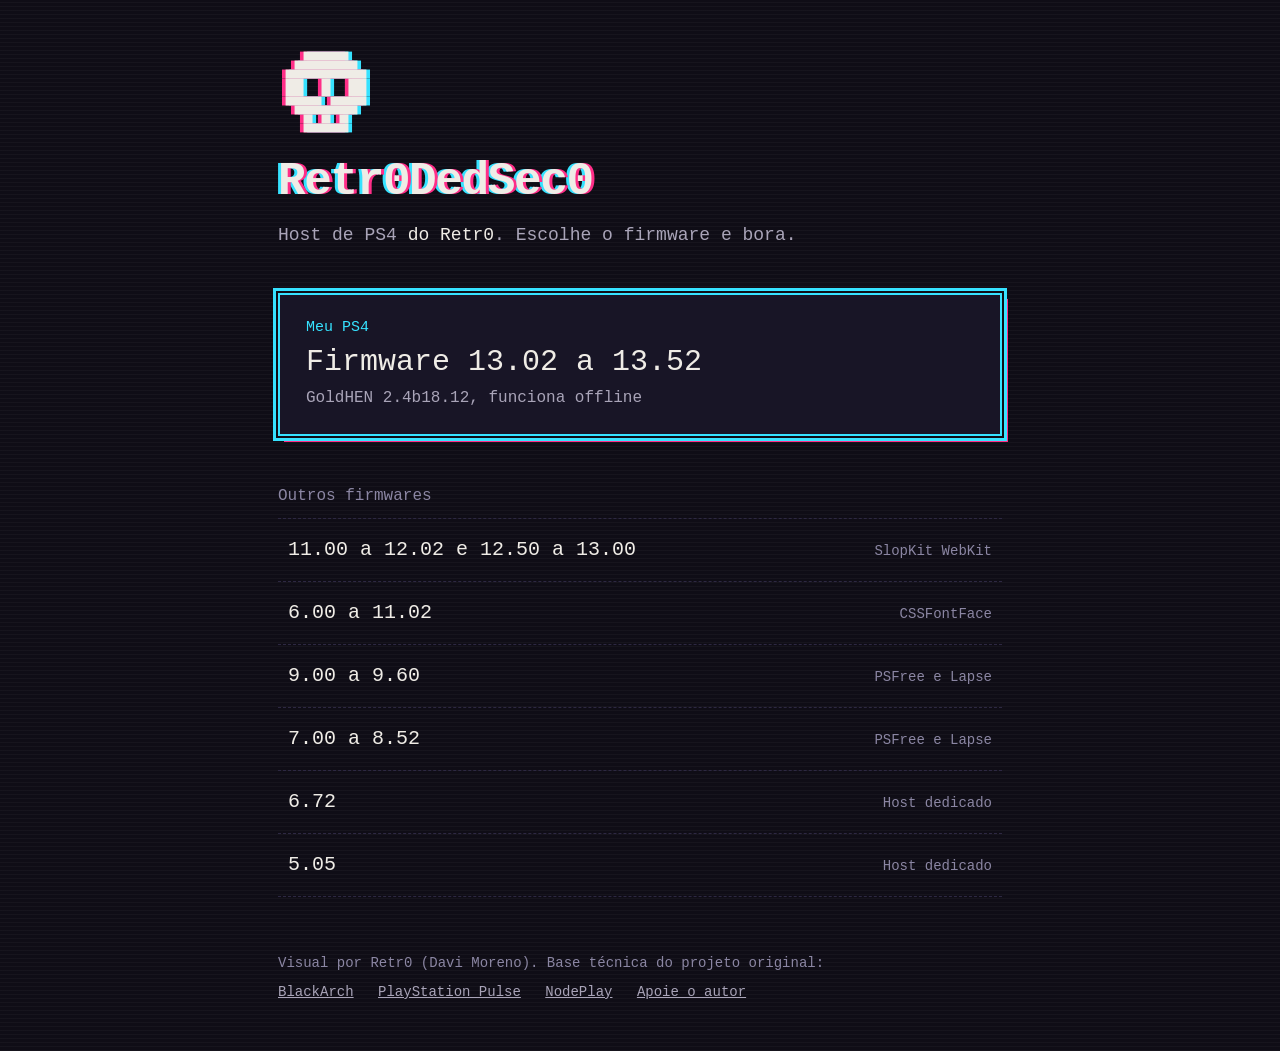
==== index.html @ 692916d7 "Add files via upload" ====
<!DOCTYPE html>
<html lang="pt-BR">
<head>
<meta charset="UTF-8">
<meta name="viewport" content="width=device-width, initial-scale=1.0">
<link rel="icon" type="image/png" href="pspulse.png">
<!-- Para trocar o nome, edite o <title> e o texto dentro do <h1>. -->
<title>Retr0DedSec0 // PS4</title>
<style>
/* Tudo estático: sem animação, transição ou blur. O navegador do PS4 é antigo. */
:root {
  --bg: #0f0d16;
  --panel: #181526;
  --line: #2d2842;
  --text: #efece6;
  --muted: #a9a4b8;
  --dim: #8b86a3;
  --hot: #ff2e88;
  --ice: #36e2ff;
}
* { box-sizing: border-box; }
html, body { margin: 0; min-height: 100%; background: var(--bg); }
body {
  background-image: repeating-linear-gradient(0deg, rgba(255,255,255,.03) 0, rgba(255,255,255,.03) 1px, transparent 1px, transparent 4px);
  color: var(--text);
  font: 18px/1.5 "Courier New", Courier, monospace;
}
a { color: inherit; text-decoration: none; }

.page { margin: 0 auto; max-width: 780px; padding: 48px 28px 40px; }

/* Caveira em pixel com o desvio de cor do glitch */
.skull { display: block; height: 88px; width: 88px; }
.skull-wrap { margin: 0 0 22px; padding-left: 4px; }

h1 {
  font-size: 46px;
  font-weight: 700;
  letter-spacing: -.03em;
  line-height: 1.05;
  margin: 0;
  text-shadow: 3px 0 var(--hot), -3px 0 var(--ice);
  word-wrap: break-word;
}
.tag { color: var(--muted); font-size: 18px; margin: 16px 0 0; }
.tag b { color: var(--text); font-weight: 400; }

/* Rota principal: o firmware do dono do host */
.main {
  background: var(--panel);
  border: 2px solid var(--text);
  box-shadow: 6px 6px 0 var(--hot);
  display: block;
  margin-top: 44px;
  padding: 22px 26px 24px;
}
.main .who { color: var(--ice); display: block; font-size: 15px; }
.main .name { display: block; font-size: 30px; line-height: 1.2; margin-top: 4px; }
.main .meta { color: var(--muted); display: block; font-size: 16px; margin-top: 6px; }

.others-title { color: var(--dim); font-size: 16px; margin: 48px 0 10px; }
.others { margin: 0; padding: 0; list-style: none; }
.row {
  align-items: baseline;
  border-top: 1px dashed var(--line);
  display: flex;
  justify-content: space-between;
  padding: 16px 10px;
}
.others li:last-child .row { border-bottom: 1px dashed var(--line); }
.row .name { font-size: 20px; }
.row .meta { color: var(--dim); font-size: 14px; margin-left: 20px; text-align: right; }

.main:hover, .main:focus, .row:hover, .row:focus { outline: 0; }
.main:hover, .main:focus { border-color: var(--ice); }
.row:hover, .row:focus { background: var(--panel); }
.row:hover .name, .row:focus .name { color: var(--hot); }
.main:focus { box-shadow: 0 0 0 2px var(--bg), 0 0 0 5px var(--ice), 6px 6px 0 var(--hot); }
.row:focus { box-shadow: 0 0 0 2px var(--bg), 0 0 0 4px var(--ice); }

.foot { color: var(--dim); font-size: 14px; margin-top: 56px; }
.foot p { margin: 0 0 8px; }
.foot a { color: var(--muted); margin-right: 16px; text-decoration: underline; }
.foot a:hover, .foot a:focus { color: var(--ice); outline: 0; }

@media (max-width: 600px) {
  .page { padding: 28px 18px 28px; }
  h1 { font-size: 32px; }
  .main { padding: 18px 18px 20px; }
  .main .name { font-size: 24px; }
  .row { display: block; }
  .row .meta { display: block; margin: 4px 0 0; text-align: left; }
}
</style>
</head>
<body>
<div class="page">

  <div class="skull-wrap">
    <svg class="skull" viewBox="0 0 98 90" xmlns="http://www.w3.org/2000/svg" xmlns:xlink="http://www.w3.org/1999/xlink" role="img" aria-label="Caveira em pixel">
      <defs>
        <g id="sk">
          <rect x="20" y="0" width="50" height="10"/>
          <rect x="10" y="10" width="70" height="10"/>
          <rect x="0" y="20" width="90" height="10"/>
          <rect x="0" y="30" width="20" height="20"/><rect x="40" y="30" width="10" height="20"/><rect x="70" y="30" width="20" height="20"/>
          <rect x="0" y="50" width="40" height="10"/><rect x="50" y="50" width="40" height="10"/>
          <rect x="10" y="60" width="70" height="10"/>
          <rect x="20" y="70" width="10" height="10"/><rect x="40" y="70" width="10" height="10"/><rect x="60" y="70" width="10" height="10"/>
          <rect x="20" y="80" width="50" height="10"/>
        </g>
      </defs>
      <use xlink:href="#sk" x="8" y="0" fill="#36e2ff"/>
      <use xlink:href="#sk" x="0" y="0" fill="#ff2e88"/>
      <use xlink:href="#sk" x="4" y="0" fill="#efece6"/>
    </svg>
  </div>

  <h1>Retr0DedSec0</h1>
  <p class="tag">Host de PS4 <b>do Retr0</b>. Escolhe o firmware e bora.</p>

  <a class="main" href="1352/index.html">
    <span class="who">Meu PS4</span>
    <span class="name">Firmware 13.02 a 13.52</span>
    <span class="meta">GoldHEN 2.4b18.12, funciona offline</span>
  </a>

  <p class="others-title">Outros firmwares</p>
  <ul class="others">
    <li><a class="row" href="1300/index.html"><span class="name">11.00 a 12.02 e 12.50 a 13.00</span><span class="meta">SlopKit WebKit</span></a></li>
    <li><a class="row" href="css/version-selector.html"><span class="name">6.00 a 11.02</span><span class="meta">CSSFontFace</span></a></li>
    <li><a class="row" href="900/version-selector.html"><span class="name">9.00 a 9.60</span><span class="meta">PSFree e Lapse</span></a></li>
    <li><a class="row" href="700/version-selector.html"><span class="name">7.00 a 8.52</span><span class="meta">PSFree e Lapse</span></a></li>
    <li><a class="row" href="672/index.html"><span class="name">6.72</span><span class="meta">Host dedicado</span></a></li>
    <li><a class="row" href="505/index.html"><span class="name">5.05</span><span class="meta">Host dedicado</span></a></li>
  </ul>

  <div class="foot">
    <p>Visual por Retr0 (Davi Moreno). Base técnica do projeto original:</p>
    <p>
      <a href="https://t.me/sudoBlackArch">BlackArch</a>
      <a href="https://t.me/PlayStation_Pulse">PlayStation Pulse</a>
      <a href="https://nodeplay.net/" target="_blank" rel="noopener">NodePlay</a>
      <a href="https://sudoblackarch.github.io/support/">Apoie o autor</a>
    </p>
  </div>

</div>

<script>
(function () {
  // Não captura as setas: o navegador do PS4 move o cursor sozinho.
  // Só coloca o foco inicial na rota principal para o cursor aparecer ao abrir.
  var first = document.querySelector('.main');
  if (first) first.focus();
})();
</script>
</body>
</html>
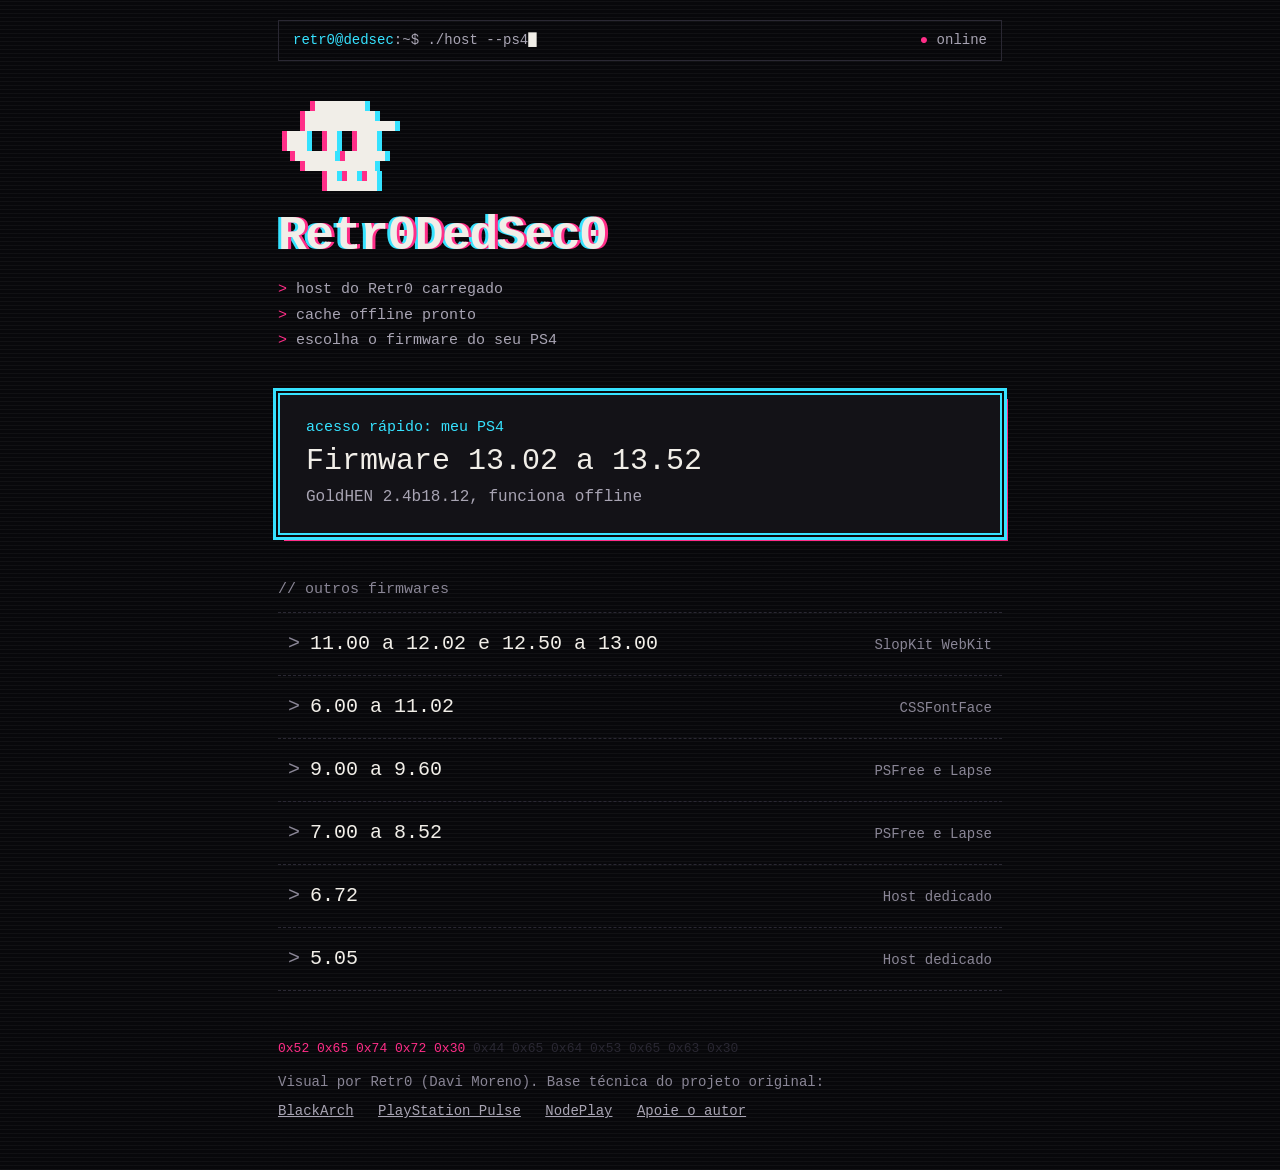
==== commit 0a5d4624: "Add files via upload" ====
--- a/index.html
+++ b/index.html
@@ -4,37 +4,48 @@
 <meta charset="UTF-8">
 <meta name="viewport" content="width=device-width, initial-scale=1.0">
 <link rel="icon" type="image/png" href="pspulse.png">
-<!-- Para trocar o nome, edite o <title> e o texto dentro do <h1>. -->
 <title>Retr0DedSec0 // PS4</title>
 <style>
-/* Tudo estático: sem animação, transição ou blur. O navegador do PS4 é antigo. */
+/* Sem animação CSS, transição ou blur: o navegador do PS4 é antigo. */
 :root {
-  --bg: #0f0d16;
-  --panel: #181526;
-  --line: #2d2842;
-  --text: #efece6;
-  --muted: #a9a4b8;
-  --dim: #8b86a3;
+  --bg: #08080b;
+  --panel: #131217;
+  --line: #2a2833;
+  --text: #f1eee8;
+  --muted: #a8a4b3;
+  --dim: #8a8696;
   --hot: #ff2e88;
   --ice: #36e2ff;
 }
 * { box-sizing: border-box; }
 html, body { margin: 0; min-height: 100%; background: var(--bg); }
 body {
-  background-image: repeating-linear-gradient(0deg, rgba(255,255,255,.03) 0, rgba(255,255,255,.03) 1px, transparent 1px, transparent 4px);
+  background-image: repeating-linear-gradient(0deg, rgba(255,255,255,.035) 0, rgba(255,255,255,.035) 1px, transparent 1px, transparent 4px);
   color: var(--text);
   font: 18px/1.5 "Courier New", Courier, monospace;
 }
 a { color: inherit; text-decoration: none; }
 
-.page { margin: 0 auto; max-width: 780px; padding: 48px 28px 40px; }
+.page { margin: 0 auto; max-width: 780px; padding: 20px 28px 40px; }
 
-/* Caveira em pixel com o desvio de cor do glitch */
-.skull { display: block; height: 88px; width: 88px; }
-.skull-wrap { margin: 0 0 22px; padding-left: 4px; }
+/* Barra de terminal */
+.term {
+  border: 1px solid var(--line);
+  color: var(--muted);
+  display: flex;
+  font-size: 14px;
+  justify-content: space-between;
+  padding: 9px 14px;
+}
+.term b { color: var(--ice); font-weight: 400; }
+.term .on { color: var(--hot); }
+#cur { color: var(--text); }
+
+.skull-wrap { margin: 40px 0 20px; }
+.skull { display: block; height: 90px; width: 124px; }
 
 h1 {
-  font-size: 46px;
+  font-size: 48px;
   font-weight: 700;
   letter-spacing: -.03em;
   line-height: 1.05;
@@ -42,23 +53,24 @@
   text-shadow: 3px 0 var(--hot), -3px 0 var(--ice);
   word-wrap: break-word;
 }
-.tag { color: var(--muted); font-size: 18px; margin: 16px 0 0; }
-.tag b { color: var(--text); font-weight: 400; }
 
-/* Rota principal: o firmware do dono do host */
+.boot { color: var(--muted); font-size: 15px; list-style: none; margin: 18px 0 0; padding: 0; }
+.boot li { margin: 3px 0; }
+.boot i { color: var(--hot); font-style: normal; }
+
 .main {
   background: var(--panel);
   border: 2px solid var(--text);
   box-shadow: 6px 6px 0 var(--hot);
   display: block;
-  margin-top: 44px;
+  margin-top: 40px;
   padding: 22px 26px 24px;
 }
 .main .who { color: var(--ice); display: block; font-size: 15px; }
 .main .name { display: block; font-size: 30px; line-height: 1.2; margin-top: 4px; }
 .main .meta { color: var(--muted); display: block; font-size: 16px; margin-top: 6px; }
 
-.others-title { color: var(--dim); font-size: 16px; margin: 48px 0 10px; }
+.others-title { color: var(--dim); font-size: 15px; margin: 44px 0 10px; }
 .others { margin: 0; padding: 0; list-style: none; }
 .row {
   align-items: baseline;
@@ -69,72 +81,85 @@
 }
 .others li:last-child .row { border-bottom: 1px dashed var(--line); }
 .row .name { font-size: 20px; }
+.row .name i { color: var(--dim); font-style: normal; margin-right: 10px; }
 .row .meta { color: var(--dim); font-size: 14px; margin-left: 20px; text-align: right; }
 
 .main:hover, .main:focus, .row:hover, .row:focus { outline: 0; }
 .main:hover, .main:focus { border-color: var(--ice); }
 .row:hover, .row:focus { background: var(--panel); }
-.row:hover .name, .row:focus .name { color: var(--hot); }
+.row:hover .name i, .row:focus .name i { color: var(--hot); }
 .main:focus { box-shadow: 0 0 0 2px var(--bg), 0 0 0 5px var(--ice), 6px 6px 0 var(--hot); }
 .row:focus { box-shadow: 0 0 0 2px var(--bg), 0 0 0 4px var(--ice); }
 
-.foot { color: var(--dim); font-size: 14px; margin-top: 56px; }
+.hex { color: var(--line); font-size: 13px; margin: 48px 0 0; word-wrap: break-word; }
+.hex b { color: var(--hot); font-weight: 400; }
+.foot { color: var(--dim); font-size: 14px; margin-top: 14px; }
 .foot p { margin: 0 0 8px; }
 .foot a { color: var(--muted); margin-right: 16px; text-decoration: underline; }
 .foot a:hover, .foot a:focus { color: var(--ice); outline: 0; }
 
 @media (max-width: 600px) {
-  .page { padding: 28px 18px 28px; }
+  .page { padding: 12px 14px 28px; }
+  .term span:last-child { display: none; }
   h1 { font-size: 32px; }
   .main { padding: 18px 18px 20px; }
   .main .name { font-size: 24px; }
   .row { display: block; }
-  .row .meta { display: block; margin: 4px 0 0; text-align: left; }
+  .row .meta { display: block; margin: 4px 0 0 28px; text-align: left; }
 }
 </style>
 </head>
 <body>
 <div class="page">
 
+  <div class="term">
+    <span><b>retr0@dedsec</b>:~$ ./host --ps4<span id="cur">&#9608;</span></span>
+    <span><span class="on">&#9679;</span> online</span>
+  </div>
+
   <div class="skull-wrap">
-    <svg class="skull" viewBox="0 0 98 90" xmlns="http://www.w3.org/2000/svg" xmlns:xlink="http://www.w3.org/1999/xlink" role="img" aria-label="Caveira em pixel">
+    <!-- Caveira em pixel, fatiada em faixas deslocadas (glitch estático) -->
+    <svg class="skull" viewBox="-17 0 124 90" xmlns="http://www.w3.org/2000/svg" xmlns:xlink="http://www.w3.org/1999/xlink" role="img" aria-label="Caveira em pixel com glitch">
       <defs>
+        <g id="a"><rect x="20" y="0" width="50" height="10"/><rect x="10" y="10" width="70" height="10"/></g>
+        <g id="b"><rect x="0" y="20" width="90" height="10"/></g>
+        <g id="c"><rect x="0" y="30" width="20" height="20"/><rect x="40" y="30" width="10" height="20"/><rect x="70" y="30" width="20" height="20"/></g>
+        <g id="d"><rect x="0" y="50" width="40" height="10"/><rect x="50" y="50" width="40" height="10"/><rect x="10" y="60" width="70" height="10"/></g>
+        <g id="e"><rect x="20" y="70" width="10" height="10"/><rect x="40" y="70" width="10" height="10"/><rect x="60" y="70" width="10" height="10"/><rect x="20" y="80" width="50" height="10"/></g>
         <g id="sk">
-          <rect x="20" y="0" width="50" height="10"/>
-          <rect x="10" y="10" width="70" height="10"/>
-          <rect x="0" y="20" width="90" height="10"/>
-          <rect x="0" y="30" width="20" height="20"/><rect x="40" y="30" width="10" height="20"/><rect x="70" y="30" width="20" height="20"/>
-          <rect x="0" y="50" width="40" height="10"/><rect x="50" y="50" width="40" height="10"/>
-          <rect x="10" y="60" width="70" height="10"/>
-          <rect x="20" y="70" width="10" height="10"/><rect x="40" y="70" width="10" height="10"/><rect x="60" y="70" width="10" height="10"/>
-          <rect x="20" y="80" width="50" height="10"/>
+          <use xlink:href="#a" x="0"/><use xlink:href="#b" x="10"/><use xlink:href="#c" x="-8"/><use xlink:href="#d" x="0"/><use xlink:href="#e" x="12"/>
         </g>
       </defs>
-      <use xlink:href="#sk" x="8" y="0" fill="#36e2ff"/>
-      <use xlink:href="#sk" x="0" y="0" fill="#ff2e88"/>
-      <use xlink:href="#sk" x="4" y="0" fill="#efece6"/>
+      <use xlink:href="#sk" x="-5" fill="#ff2e88"/>
+      <use xlink:href="#sk" x="5" fill="#36e2ff"/>
+      <use xlink:href="#sk" x="0" fill="#f1eee8"/>
     </svg>
   </div>
 
   <h1>Retr0DedSec0</h1>
-  <p class="tag">Host de PS4 <b>do Retr0</b>. Escolhe o firmware e bora.</p>
+  <ul class="boot">
+    <li><i>&gt;</i> host do Retr0 carregado</li>
+    <li><i>&gt;</i> cache offline pronto</li>
+    <li><i>&gt;</i> escolha o firmware do seu PS4</li>
+  </ul>
 
   <a class="main" href="1352/index.html">
-    <span class="who">Meu PS4</span>
+    <span class="who">acesso rápido: meu PS4</span>
     <span class="name">Firmware 13.02 a 13.52</span>
     <span class="meta">GoldHEN 2.4b18.12, funciona offline</span>
   </a>
 
-  <p class="others-title">Outros firmwares</p>
+  <p class="others-title">// outros firmwares</p>
   <ul class="others">
-    <li><a class="row" href="1300/index.html"><span class="name">11.00 a 12.02 e 12.50 a 13.00</span><span class="meta">SlopKit WebKit</span></a></li>
-    <li><a class="row" href="css/version-selector.html"><span class="name">6.00 a 11.02</span><span class="meta">CSSFontFace</span></a></li>
-    <li><a class="row" href="900/version-selector.html"><span class="name">9.00 a 9.60</span><span class="meta">PSFree e Lapse</span></a></li>
-    <li><a class="row" href="700/version-selector.html"><span class="name">7.00 a 8.52</span><span class="meta">PSFree e Lapse</span></a></li>
-    <li><a class="row" href="672/index.html"><span class="name">6.72</span><span class="meta">Host dedicado</span></a></li>
-    <li><a class="row" href="505/index.html"><span class="name">5.05</span><span class="meta">Host dedicado</span></a></li>
+    <li><a class="row" href="1300/index.html"><span class="name"><i>&gt;</i>11.00 a 12.02 e 12.50 a 13.00</span><span class="meta">SlopKit WebKit</span></a></li>
+    <li><a class="row" href="css/version-selector.html"><span class="name"><i>&gt;</i>6.00 a 11.02</span><span class="meta">CSSFontFace</span></a></li>
+    <li><a class="row" href="900/version-selector.html"><span class="name"><i>&gt;</i>9.00 a 9.60</span><span class="meta">PSFree e Lapse</span></a></li>
+    <li><a class="row" href="700/version-selector.html"><span class="name"><i>&gt;</i>7.00 a 8.52</span><span class="meta">PSFree e Lapse</span></a></li>
+    <li><a class="row" href="672/index.html"><span class="name"><i>&gt;</i>6.72</span><span class="meta">Host dedicado</span></a></li>
+    <li><a class="row" href="505/index.html"><span class="name"><i>&gt;</i>5.05</span><span class="meta">Host dedicado</span></a></li>
   </ul>
 
+  <p class="hex"><b>0x52 0x65 0x74 0x72 0x30</b> 0x44 0x65 0x64 0x53 0x65 0x63 0x30</p>
   <div class="foot">
     <p>Visual por Retr0 (Davi Moreno). Base técnica do projeto original:</p>
     <p>
@@ -150,9 +175,12 @@
 <script>
 (function () {
   // Não captura as setas: o navegador do PS4 move o cursor sozinho.
-  // Só coloca o foco inicial na rota principal para o cursor aparecer ao abrir.
+  // Foco inicial na rota principal para o cursor aparecer ao abrir.
   var first = document.querySelector('.main');
   if (first) first.focus();
+  // Cursor do terminal piscando (só alterna a cor, bem leve).
+  var cur = document.getElementById('cur'), on = true;
+  if (cur) setInterval(function () { on = !on; cur.style.visibility = on ? 'visible' : 'hidden'; }, 600);
 })();
 </script>
 </body>
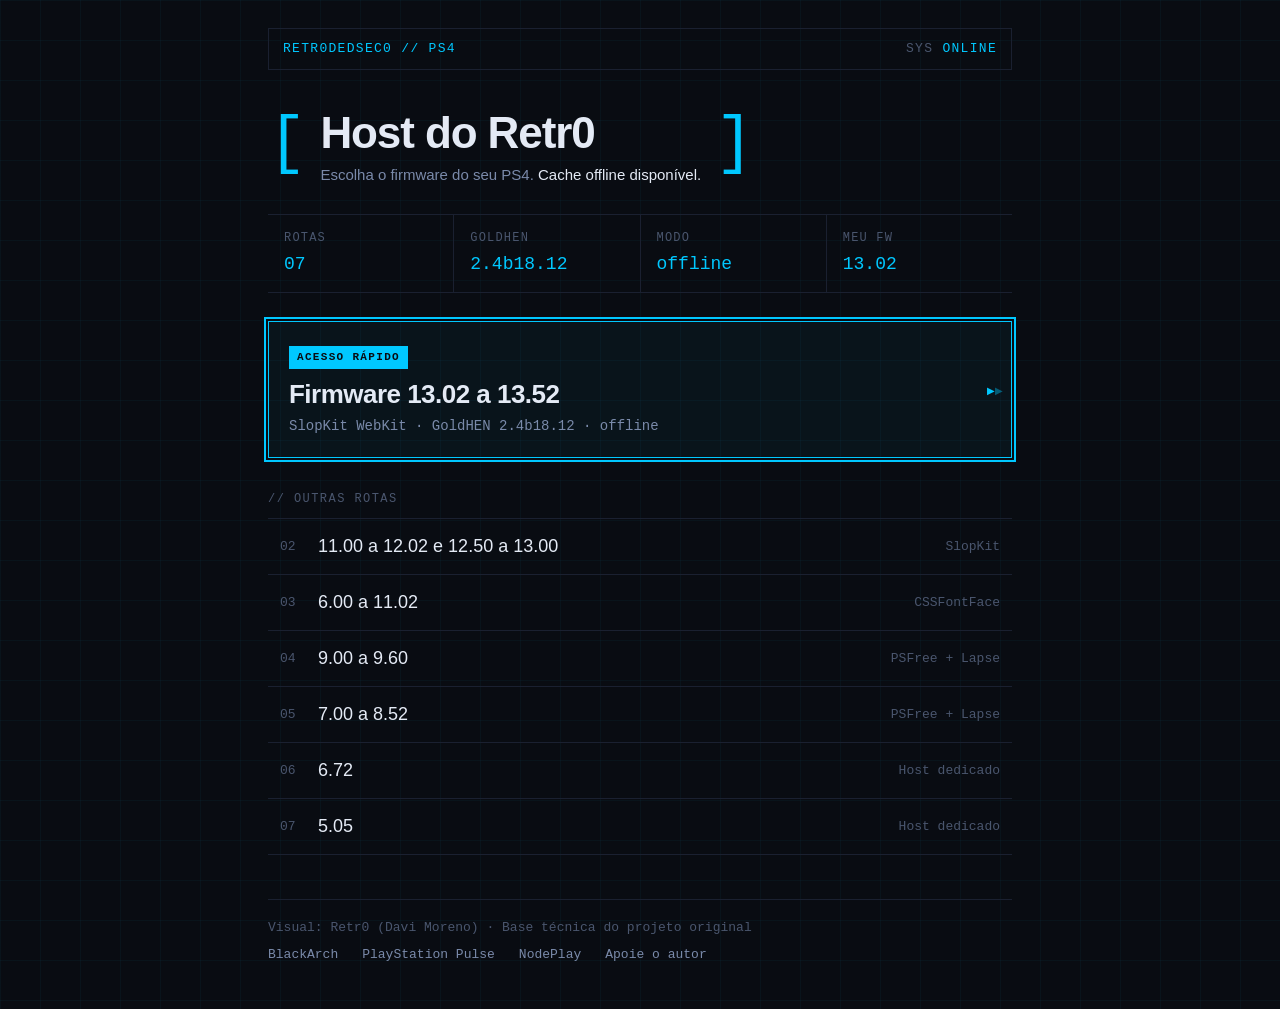
==== commit a3fd5105: "Add files via upload" ====
--- a/index.html
+++ b/index.html
@@ -4,183 +4,222 @@
 <meta charset="UTF-8">
 <meta name="viewport" content="width=device-width, initial-scale=1.0">
 <link rel="icon" type="image/png" href="pspulse.png">
-<title>Retr0DedSec0 // PS4</title>
+<title>Retr0DedSec0 // PS4 HOST</title>
 <style>
-/* Sem animação CSS, transição ou blur: o navegador do PS4 é antigo. */
 :root {
-  --bg: #08080b;
-  --panel: #131217;
-  --line: #2a2833;
-  --text: #f1eee8;
-  --muted: #a8a4b3;
-  --dim: #8a8696;
-  --hot: #ff2e88;
-  --ice: #36e2ff;
-}
-* { box-sizing: border-box; }
-html, body { margin: 0; min-height: 100%; background: var(--bg); }
-body {
-  background-image: repeating-linear-gradient(0deg, rgba(255,255,255,.035) 0, rgba(255,255,255,.035) 1px, transparent 1px, transparent 4px);
-  color: var(--text);
-  font: 18px/1.5 "Courier New", Courier, monospace;
-}
-a { color: inherit; text-decoration: none; }
-
-.page { margin: 0 auto; max-width: 780px; padding: 20px 28px 40px; }
-
-/* Barra de terminal */
-.term {
-  border: 1px solid var(--line);
-  color: var(--muted);
-  display: flex;
-  font-size: 14px;
-  justify-content: space-between;
-  padding: 9px 14px;
-}
-.term b { color: var(--ice); font-weight: 400; }
-.term .on { color: var(--hot); }
-#cur { color: var(--text); }
-
-.skull-wrap { margin: 40px 0 20px; }
-.skull { display: block; height: 90px; width: 124px; }
-
-h1 {
-  font-size: 48px;
-  font-weight: 700;
-  letter-spacing: -.03em;
-  line-height: 1.05;
-  margin: 0;
-  text-shadow: 3px 0 var(--hot), -3px 0 var(--ice);
-  word-wrap: break-word;
-}
-
-.boot { color: var(--muted); font-size: 15px; list-style: none; margin: 18px 0 0; padding: 0; }
-.boot li { margin: 3px 0; }
-.boot i { color: var(--hot); font-style: normal; }
-
-.main {
-  background: var(--panel);
-  border: 2px solid var(--text);
-  box-shadow: 6px 6px 0 var(--hot);
-  display: block;
-  margin-top: 40px;
-  padding: 22px 26px 24px;
-}
-.main .who { color: var(--ice); display: block; font-size: 15px; }
-.main .name { display: block; font-size: 30px; line-height: 1.2; margin-top: 4px; }
-.main .meta { color: var(--muted); display: block; font-size: 16px; margin-top: 6px; }
-
-.others-title { color: var(--dim); font-size: 15px; margin: 44px 0 10px; }
-.others { margin: 0; padding: 0; list-style: none; }
-.row {
-  align-items: baseline;
-  border-top: 1px dashed var(--line);
-  display: flex;
-  justify-content: space-between;
-  padding: 16px 10px;
-}
-.others li:last-child .row { border-bottom: 1px dashed var(--line); }
-.row .name { font-size: 20px; }
-.row .name i { color: var(--dim); font-style: normal; margin-right: 10px; }
-.row .meta { color: var(--dim); font-size: 14px; margin-left: 20px; text-align: right; }
-
-.main:hover, .main:focus, .row:hover, .row:focus { outline: 0; }
-.main:hover, .main:focus { border-color: var(--ice); }
-.row:hover, .row:focus { background: var(--panel); }
-.row:hover .name i, .row:focus .name i { color: var(--hot); }
-.main:focus { box-shadow: 0 0 0 2px var(--bg), 0 0 0 5px var(--ice), 6px 6px 0 var(--hot); }
-.row:focus { box-shadow: 0 0 0 2px var(--bg), 0 0 0 4px var(--ice); }
-
-.hex { color: var(--line); font-size: 13px; margin: 48px 0 0; word-wrap: break-word; }
-.hex b { color: var(--hot); font-weight: 400; }
-.foot { color: var(--dim); font-size: 14px; margin-top: 14px; }
-.foot p { margin: 0 0 8px; }
-.foot a { color: var(--muted); margin-right: 16px; text-decoration: underline; }
-.foot a:hover, .foot a:focus { color: var(--ice); outline: 0; }
-
-@media (max-width: 600px) {
-  .page { padding: 12px 14px 28px; }
-  .term span:last-child { display: none; }
-  h1 { font-size: 32px; }
-  .main { padding: 18px 18px 20px; }
-  .main .name { font-size: 24px; }
-  .row { display: block; }
-  .row .meta { display: block; margin: 4px 0 0 28px; text-align: left; }
+  --bg:     #090c12;
+  --panel:  #0d1118;
+  --line:   #1a2030;
+  --hi:     #1e2840;
+  --text:   #e4eaf5;
+  --muted:  #7a8aaa;
+  --dim:    #4a566e;
+  --blue:   #00c8ff;
+  --pink:   #ff2d6e;
+  --warn:   #e1bd72;
+}
+*{box-sizing:border-box;}
+html,body{margin:0;min-height:100%;background:var(--bg);}
+body{
+  color:var(--text);
+  font:17px/1.5 -apple-system,BlinkMacSystemFont,"Segoe UI",sans-serif;
+  background-image:
+    linear-gradient(rgba(0,200,255,.04) 1px,transparent 1px),
+    linear-gradient(90deg,rgba(0,200,255,.04) 1px,transparent 1px);
+  background-size:40px 40px;
+}
+a{color:inherit;text-decoration:none;}
+.mono{font-family:Consolas,"Liberation Mono",monospace;}
+
+.page{margin:0 auto;max-width:800px;padding:28px 28px 44px;}
+
+/* ── top bar ── */
+.topbar{
+  align-items:center;
+  border:1px solid var(--line);
+  display:flex;
+  font-size:13px;
+  justify-content:space-between;
+  letter-spacing:.1em;
+  margin-bottom:40px;
+  padding:10px 14px;
+  text-transform:uppercase;
+}
+.topbar .brand{color:var(--blue);}
+.topbar .status{color:var(--dim);}
+.topbar .status span{color:var(--blue);}
+
+/* ── bracket title ── */
+.bracket-wrap{display:flex;align-items:flex-start;gap:14px;margin-bottom:8px;}
+.bracket{color:var(--blue);font-family:Consolas,monospace;font-size:64px;font-weight:300;line-height:.9;margin-top:6px;user-select:none;}
+h1{
+  font-size:44px;
+  font-weight:700;
+  letter-spacing:-.025em;
+  line-height:1.05;
+  margin:0;
+}
+.tag{color:var(--muted);font-size:15px;margin:8px 0 0;}
+.tag b{color:var(--text);font-weight:400;}
+
+/* ── stat row ── */
+.stats{
+  border-top:1px solid var(--line);
+  border-bottom:1px solid var(--line);
+  display:flex;
+  gap:0;
+  margin:28px 0;
+}
+.stat{flex:1;padding:14px 16px;border-right:1px solid var(--line);}
+.stat:last-child{border-right:0;}
+.stat-label{color:var(--dim);font-size:12px;letter-spacing:.1em;text-transform:uppercase;}
+.stat-val{color:var(--blue);font-size:18px;font-family:Consolas,monospace;margin-top:4px;}
+
+/* ── main route ── */
+.main-route{
+  border:1px solid var(--blue);
+  display:block;
+  padding:0;
+  position:relative;
+}
+.main-route::before,.main-route::after{
+  color:var(--blue);
+  content:"▶";
+  font-size:10px;
+  position:absolute;
+  right:16px;
+  top:50%;
+  transform:translateY(-50%);
+}
+.main-route::after{right:8px;opacity:.4;}
+.route-inner{padding:20px 48px 20px 20px;}
+.route-badge{
+  background:var(--blue);
+  color:var(--bg);
+  display:inline-block;
+  font-size:11px;
+  font-weight:700;
+  letter-spacing:.12em;
+  padding:3px 8px;
+  text-transform:uppercase;
+  margin-bottom:10px;
+}
+.route-name{font-size:26px;font-weight:600;letter-spacing:-.02em;line-height:1.2;}
+.route-meta{color:var(--muted);font-size:14px;margin-top:6px;font-family:Consolas,monospace;}
+
+/* ── other routes ── */
+.section-label{
+  color:var(--dim);
+  font-size:12px;
+  letter-spacing:.12em;
+  margin:32px 0 0;
+  padding-bottom:10px;
+  border-bottom:1px solid var(--line);
+  text-transform:uppercase;
+}
+.routes{margin:0;padding:0;list-style:none;}
+.row{
+  align-items:center;
+  border-bottom:1px solid var(--line);
+  display:flex;
+  justify-content:space-between;
+  padding:14px 12px;
+}
+.row-left{display:flex;align-items:center;gap:14px;}
+.row-num{color:var(--dim);font-family:Consolas,monospace;font-size:13px;min-width:24px;}
+.row-name{font-size:18px;font-weight:500;}
+.row-meta{color:var(--dim);font-size:13px;font-family:Consolas,monospace;}
+
+/* focus / hover */
+.main-route:hover,.main-route:focus{border-color:var(--blue);background:rgba(0,200,255,.04);outline:0;}
+.main-route:focus{box-shadow:0 0 0 2px var(--bg),0 0 0 4px var(--blue);}
+.row:hover,.row:focus{background:var(--panel);outline:0;}
+.row:hover .row-name,.row:focus .row-name{color:var(--blue);}
+.row:focus{box-shadow:inset 0 0 0 1px var(--blue);}
+
+/* ── footer ── */
+.foot{
+  border-top:1px solid var(--line);
+  color:var(--dim);
+  font-size:13px;
+  font-family:Consolas,monospace;
+  margin-top:44px;
+  padding-top:18px;
+}
+.foot a{color:var(--muted);}
+.foot a:hover,.foot a:focus{color:var(--blue);outline:0;}
+.foot-grid{display:flex;gap:24px;flex-wrap:wrap;margin-top:8px;}
+
+@media(max-width:600px){
+  .page{padding:16px 14px 32px;}
+  .topbar{font-size:11px;}
+  h1{font-size:30px;}
+  .bracket{font-size:44px;}
+  .stats{flex-wrap:wrap;}
+  .stat{flex:1 1 45%;border-right:0;border-bottom:1px solid var(--line);}
+  .row{display:block;}
+  .row-meta{margin-top:4px;}
+  .foot-grid{gap:12px;}
 }
 </style>
 </head>
 <body>
 <div class="page">
 
-  <div class="term">
-    <span><b>retr0@dedsec</b>:~$ ./host --ps4<span id="cur">&#9608;</span></span>
-    <span><span class="on">&#9679;</span> online</span>
-  </div>
-
-  <div class="skull-wrap">
-    <!-- Caveira em pixel, fatiada em faixas deslocadas (glitch estático) -->
-    <svg class="skull" viewBox="-17 0 124 90" xmlns="http://www.w3.org/2000/svg" xmlns:xlink="http://www.w3.org/1999/xlink" role="img" aria-label="Caveira em pixel com glitch">
-      <defs>
-        <g id="a"><rect x="20" y="0" width="50" height="10"/><rect x="10" y="10" width="70" height="10"/></g>
-        <g id="b"><rect x="0" y="20" width="90" height="10"/></g>
-        <g id="c"><rect x="0" y="30" width="20" height="20"/><rect x="40" y="30" width="10" height="20"/><rect x="70" y="30" width="20" height="20"/></g>
-        <g id="d"><rect x="0" y="50" width="40" height="10"/><rect x="50" y="50" width="40" height="10"/><rect x="10" y="60" width="70" height="10"/></g>
-        <g id="e"><rect x="20" y="70" width="10" height="10"/><rect x="40" y="70" width="10" height="10"/><rect x="60" y="70" width="10" height="10"/><rect x="20" y="80" width="50" height="10"/></g>
-        <g id="sk">
-          <use xlink:href="#a" x="0"/><use xlink:href="#b" x="10"/><use xlink:href="#c" x="-8"/><use xlink:href="#d" x="0"/><use xlink:href="#e" x="12"/>
-        </g>
-      </defs>
-      <use xlink:href="#sk" x="-5" fill="#ff2e88"/>
-      <use xlink:href="#sk" x="5" fill="#36e2ff"/>
-      <use xlink:href="#sk" x="0" fill="#f1eee8"/>
-    </svg>
-  </div>
-
-  <h1>Retr0DedSec0</h1>
-  <ul class="boot">
-    <li><i>&gt;</i> host do Retr0 carregado</li>
-    <li><i>&gt;</i> cache offline pronto</li>
-    <li><i>&gt;</i> escolha o firmware do seu PS4</li>
+  <div class="topbar mono">
+    <span class="brand">RETR0DEDSEC0 // PS4</span>
+    <span class="status">SYS <span>ONLINE</span></span>
+  </div>
+
+  <div class="bracket-wrap">
+    <span class="bracket mono">[</span>
+    <div>
+      <h1>Host do Retr0</h1>
+      <p class="tag">Escolha o firmware do seu PS4. <b>Cache offline disponível.</b></p>
+    </div>
+    <span class="bracket mono">]</span>
+  </div>
+
+  <div class="stats mono">
+    <div class="stat"><div class="stat-label">Rotas</div><div class="stat-val">07</div></div>
+    <div class="stat"><div class="stat-label">GoldHEN</div><div class="stat-val">2.4b18.12</div></div>
+    <div class="stat"><div class="stat-label">Modo</div><div class="stat-val">offline</div></div>
+    <div class="stat"><div class="stat-label">Meu FW</div><div class="stat-val">13.02</div></div>
+  </div>
+
+  <a class="main-route" href="1352/index.html">
+    <div class="route-inner">
+      <span class="route-badge mono">acesso rápido</span>
+      <div class="route-name">Firmware 13.02 a 13.52</div>
+      <div class="route-meta mono">SlopKit WebKit · GoldHEN 2.4b18.12 · offline</div>
+    </div>
+  </a>
+
+  <p class="section-label mono">// outras rotas</p>
+  <ul class="routes">
+    <li><a class="row" href="1300/index.html"><div class="row-left"><span class="row-num mono">02</span><span class="row-name">11.00 a 12.02 e 12.50 a 13.00</span></div><span class="row-meta">SlopKit</span></a></li>
+    <li><a class="row" href="css/version-selector.html"><div class="row-left"><span class="row-num mono">03</span><span class="row-name">6.00 a 11.02</span></div><span class="row-meta">CSSFontFace</span></a></li>
+    <li><a class="row" href="900/version-selector.html"><div class="row-left"><span class="row-num mono">04</span><span class="row-name">9.00 a 9.60</span></div><span class="row-meta">PSFree + Lapse</span></a></li>
+    <li><a class="row" href="700/version-selector.html"><div class="row-left"><span class="row-num mono">05</span><span class="row-name">7.00 a 8.52</span></div><span class="row-meta">PSFree + Lapse</span></a></li>
+    <li><a class="row" href="672/index.html"><div class="row-left"><span class="row-num mono">06</span><span class="row-name">6.72</span></div><span class="row-meta">Host dedicado</span></a></li>
+    <li><a class="row" href="505/index.html"><div class="row-left"><span class="row-num mono">07</span><span class="row-name">5.05</span></div><span class="row-meta">Host dedicado</span></a></li>
   </ul>
 
-  <a class="main" href="1352/index.html">
-    <span class="who">acesso rápido: meu PS4</span>
-    <span class="name">Firmware 13.02 a 13.52</span>
-    <span class="meta">GoldHEN 2.4b18.12, funciona offline</span>
-  </a>
-
-  <p class="others-title">// outros firmwares</p>
-  <ul class="others">
-    <li><a class="row" href="1300/index.html"><span class="name"><i>&gt;</i>11.00 a 12.02 e 12.50 a 13.00</span><span class="meta">SlopKit WebKit</span></a></li>
-    <li><a class="row" href="css/version-selector.html"><span class="name"><i>&gt;</i>6.00 a 11.02</span><span class="meta">CSSFontFace</span></a></li>
-    <li><a class="row" href="900/version-selector.html"><span class="name"><i>&gt;</i>9.00 a 9.60</span><span class="meta">PSFree e Lapse</span></a></li>
-    <li><a class="row" href="700/version-selector.html"><span class="name"><i>&gt;</i>7.00 a 8.52</span><span class="meta">PSFree e Lapse</span></a></li>
-    <li><a class="row" href="672/index.html"><span class="name"><i>&gt;</i>6.72</span><span class="meta">Host dedicado</span></a></li>
-    <li><a class="row" href="505/index.html"><span class="name"><i>&gt;</i>5.05</span><span class="meta">Host dedicado</span></a></li>
-  </ul>
-
-  <p class="hex"><b>0x52 0x65 0x74 0x72 0x30</b> 0x44 0x65 0x64 0x53 0x65 0x63 0x30</p>
   <div class="foot">
-    <p>Visual por Retr0 (Davi Moreno). Base técnica do projeto original:</p>
-    <p>
+    <div>Visual: Retr0 (Davi Moreno) · Base técnica do projeto original</div>
+    <div class="foot-grid">
       <a href="https://t.me/sudoBlackArch">BlackArch</a>
       <a href="https://t.me/PlayStation_Pulse">PlayStation Pulse</a>
       <a href="https://nodeplay.net/" target="_blank" rel="noopener">NodePlay</a>
       <a href="https://sudoblackarch.github.io/support/">Apoie o autor</a>
-    </p>
+    </div>
   </div>
 
 </div>
-
 <script>
-(function () {
-  // Não captura as setas: o navegador do PS4 move o cursor sozinho.
-  // Foco inicial na rota principal para o cursor aparecer ao abrir.
-  var first = document.querySelector('.main');
-  if (first) first.focus();
-  // Cursor do terminal piscando (só alterna a cor, bem leve).
-  var cur = document.getElementById('cur'), on = true;
-  if (cur) setInterval(function () { on = !on; cur.style.visibility = on ? 'visible' : 'hidden'; }, 600);
+(function(){
+  var f=document.querySelector('.main-route');
+  if(f)f.focus();
 })();
 </script>
 </body>
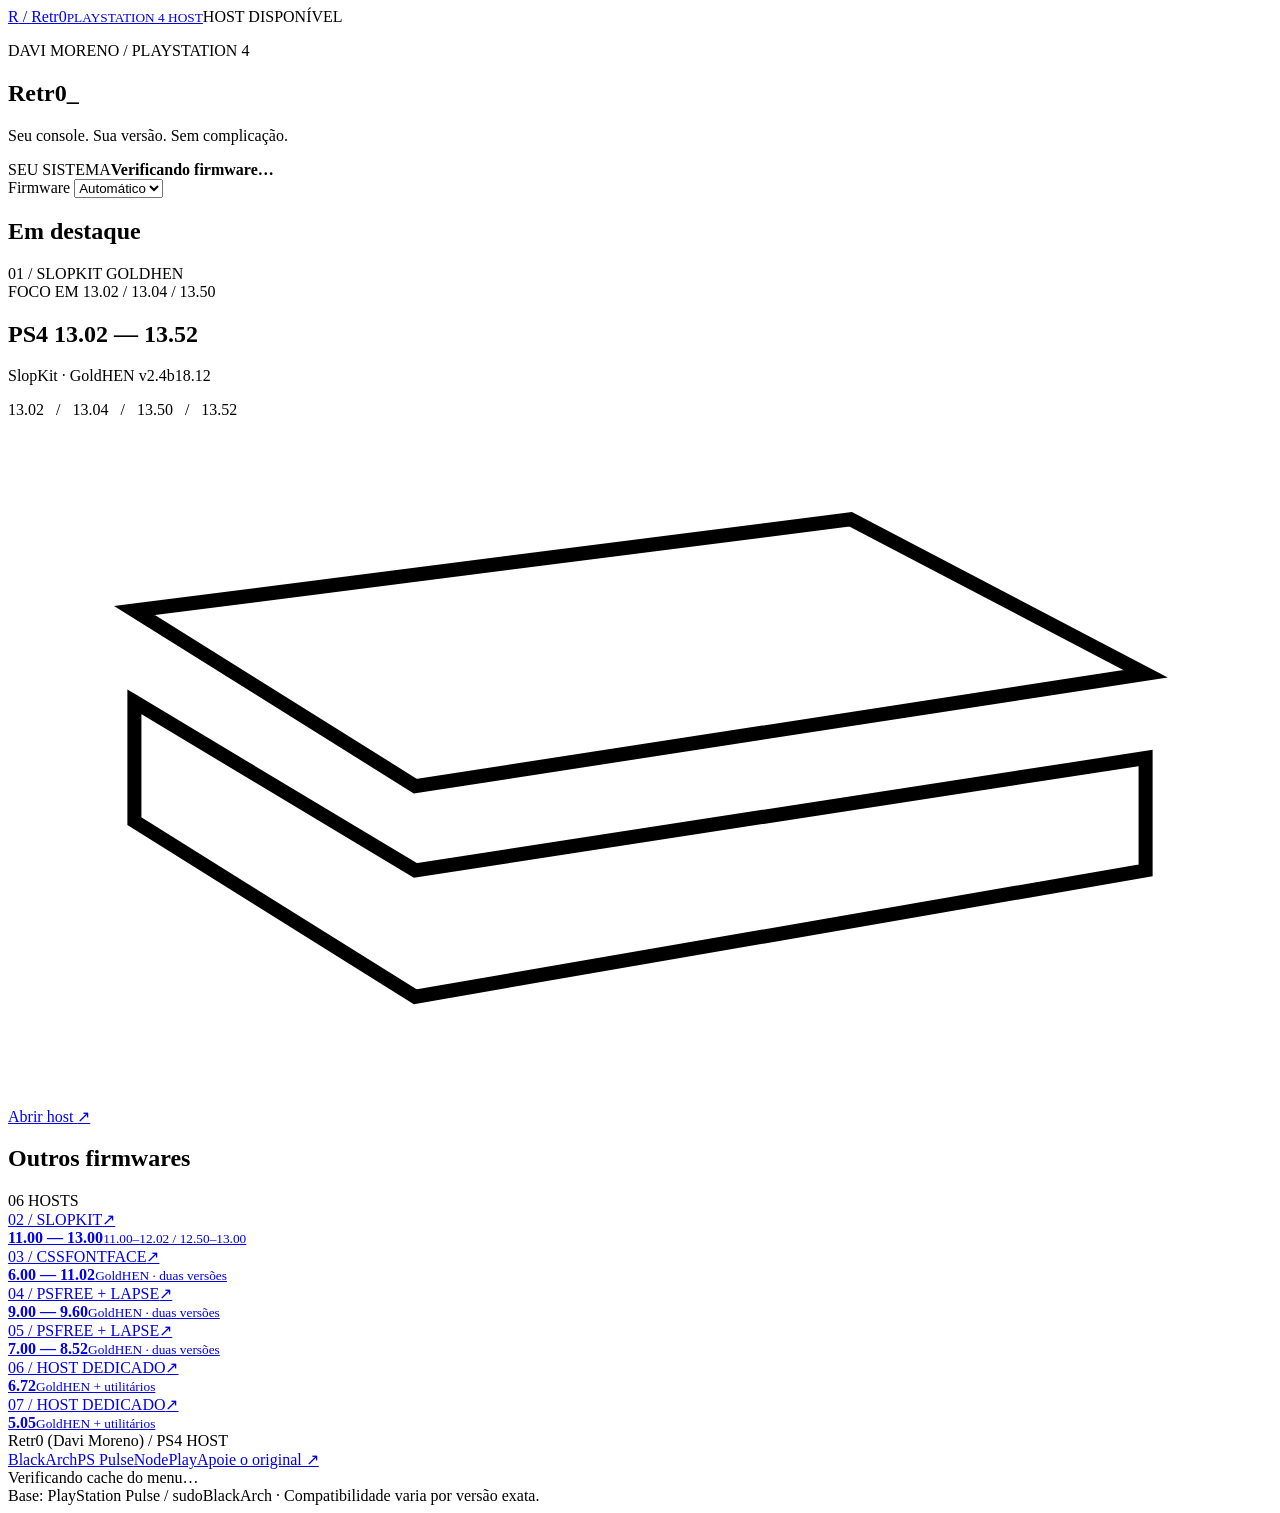
==== commit a54a7353: "Add files via upload" ====
--- a/index.html
+++ b/index.html
@@ -1,226 +1,24 @@
 <!DOCTYPE html>
-<html lang="pt-BR">
-<head>
-<meta charset="UTF-8">
-<meta name="viewport" content="width=device-width, initial-scale=1.0">
-<link rel="icon" type="image/png" href="pspulse.png">
-<title>Retr0DedSec0 // PS4 HOST</title>
-<style>
-:root {
-  --bg:     #090c12;
-  --panel:  #0d1118;
-  --line:   #1a2030;
-  --hi:     #1e2840;
-  --text:   #e4eaf5;
-  --muted:  #7a8aaa;
-  --dim:    #4a566e;
-  --blue:   #00c8ff;
-  --pink:   #ff2d6e;
-  --warn:   #e1bd72;
-}
-*{box-sizing:border-box;}
-html,body{margin:0;min-height:100%;background:var(--bg);}
-body{
-  color:var(--text);
-  font:17px/1.5 -apple-system,BlinkMacSystemFont,"Segoe UI",sans-serif;
-  background-image:
-    linear-gradient(rgba(0,200,255,.04) 1px,transparent 1px),
-    linear-gradient(90deg,rgba(0,200,255,.04) 1px,transparent 1px);
-  background-size:40px 40px;
-}
-a{color:inherit;text-decoration:none;}
-.mono{font-family:Consolas,"Liberation Mono",monospace;}
-
-.page{margin:0 auto;max-width:800px;padding:28px 28px 44px;}
-
-/* ── top bar ── */
-.topbar{
-  align-items:center;
-  border:1px solid var(--line);
-  display:flex;
-  font-size:13px;
-  justify-content:space-between;
-  letter-spacing:.1em;
-  margin-bottom:40px;
-  padding:10px 14px;
-  text-transform:uppercase;
-}
-.topbar .brand{color:var(--blue);}
-.topbar .status{color:var(--dim);}
-.topbar .status span{color:var(--blue);}
-
-/* ── bracket title ── */
-.bracket-wrap{display:flex;align-items:flex-start;gap:14px;margin-bottom:8px;}
-.bracket{color:var(--blue);font-family:Consolas,monospace;font-size:64px;font-weight:300;line-height:.9;margin-top:6px;user-select:none;}
-h1{
-  font-size:44px;
-  font-weight:700;
-  letter-spacing:-.025em;
-  line-height:1.05;
-  margin:0;
-}
-.tag{color:var(--muted);font-size:15px;margin:8px 0 0;}
-.tag b{color:var(--text);font-weight:400;}
-
-/* ── stat row ── */
-.stats{
-  border-top:1px solid var(--line);
-  border-bottom:1px solid var(--line);
-  display:flex;
-  gap:0;
-  margin:28px 0;
-}
-.stat{flex:1;padding:14px 16px;border-right:1px solid var(--line);}
-.stat:last-child{border-right:0;}
-.stat-label{color:var(--dim);font-size:12px;letter-spacing:.1em;text-transform:uppercase;}
-.stat-val{color:var(--blue);font-size:18px;font-family:Consolas,monospace;margin-top:4px;}
-
-/* ── main route ── */
-.main-route{
-  border:1px solid var(--blue);
-  display:block;
-  padding:0;
-  position:relative;
-}
-.main-route::before,.main-route::after{
-  color:var(--blue);
-  content:"▶";
-  font-size:10px;
-  position:absolute;
-  right:16px;
-  top:50%;
-  transform:translateY(-50%);
-}
-.main-route::after{right:8px;opacity:.4;}
-.route-inner{padding:20px 48px 20px 20px;}
-.route-badge{
-  background:var(--blue);
-  color:var(--bg);
-  display:inline-block;
-  font-size:11px;
-  font-weight:700;
-  letter-spacing:.12em;
-  padding:3px 8px;
-  text-transform:uppercase;
-  margin-bottom:10px;
-}
-.route-name{font-size:26px;font-weight:600;letter-spacing:-.02em;line-height:1.2;}
-.route-meta{color:var(--muted);font-size:14px;margin-top:6px;font-family:Consolas,monospace;}
-
-/* ── other routes ── */
-.section-label{
-  color:var(--dim);
-  font-size:12px;
-  letter-spacing:.12em;
-  margin:32px 0 0;
-  padding-bottom:10px;
-  border-bottom:1px solid var(--line);
-  text-transform:uppercase;
-}
-.routes{margin:0;padding:0;list-style:none;}
-.row{
-  align-items:center;
-  border-bottom:1px solid var(--line);
-  display:flex;
-  justify-content:space-between;
-  padding:14px 12px;
-}
-.row-left{display:flex;align-items:center;gap:14px;}
-.row-num{color:var(--dim);font-family:Consolas,monospace;font-size:13px;min-width:24px;}
-.row-name{font-size:18px;font-weight:500;}
-.row-meta{color:var(--dim);font-size:13px;font-family:Consolas,monospace;}
-
-/* focus / hover */
-.main-route:hover,.main-route:focus{border-color:var(--blue);background:rgba(0,200,255,.04);outline:0;}
-.main-route:focus{box-shadow:0 0 0 2px var(--bg),0 0 0 4px var(--blue);}
-.row:hover,.row:focus{background:var(--panel);outline:0;}
-.row:hover .row-name,.row:focus .row-name{color:var(--blue);}
-.row:focus{box-shadow:inset 0 0 0 1px var(--blue);}
-
-/* ── footer ── */
-.foot{
-  border-top:1px solid var(--line);
-  color:var(--dim);
-  font-size:13px;
-  font-family:Consolas,monospace;
-  margin-top:44px;
-  padding-top:18px;
-}
-.foot a{color:var(--muted);}
-.foot a:hover,.foot a:focus{color:var(--blue);outline:0;}
-.foot-grid{display:flex;gap:24px;flex-wrap:wrap;margin-top:8px;}
-
-@media(max-width:600px){
-  .page{padding:16px 14px 32px;}
-  .topbar{font-size:11px;}
-  h1{font-size:30px;}
-  .bracket{font-size:44px;}
-  .stats{flex-wrap:wrap;}
-  .stat{flex:1 1 45%;border-right:0;border-bottom:1px solid var(--line);}
-  .row{display:block;}
-  .row-meta{margin-top:4px;}
-  .foot-grid{gap:12px;}
-}
-</style>
-</head>
-<body>
-<div class="page">
-
-  <div class="topbar mono">
-    <span class="brand">RETR0DEDSEC0 // PS4</span>
-    <span class="status">SYS <span>ONLINE</span></span>
-  </div>
-
-  <div class="bracket-wrap">
-    <span class="bracket mono">[</span>
-    <div>
-      <h1>Host do Retr0</h1>
-      <p class="tag">Escolha o firmware do seu PS4. <b>Cache offline disponível.</b></p>
-    </div>
-    <span class="bracket mono">]</span>
-  </div>
-
-  <div class="stats mono">
-    <div class="stat"><div class="stat-label">Rotas</div><div class="stat-val">07</div></div>
-    <div class="stat"><div class="stat-label">GoldHEN</div><div class="stat-val">2.4b18.12</div></div>
-    <div class="stat"><div class="stat-label">Modo</div><div class="stat-val">offline</div></div>
-    <div class="stat"><div class="stat-label">Meu FW</div><div class="stat-val">13.02</div></div>
-  </div>
-
-  <a class="main-route" href="1352/index.html">
-    <div class="route-inner">
-      <span class="route-badge mono">acesso rápido</span>
-      <div class="route-name">Firmware 13.02 a 13.52</div>
-      <div class="route-meta mono">SlopKit WebKit · GoldHEN 2.4b18.12 · offline</div>
-    </div>
-  </a>
-
-  <p class="section-label mono">// outras rotas</p>
-  <ul class="routes">
-    <li><a class="row" href="1300/index.html"><div class="row-left"><span class="row-num mono">02</span><span class="row-name">11.00 a 12.02 e 12.50 a 13.00</span></div><span class="row-meta">SlopKit</span></a></li>
-    <li><a class="row" href="css/version-selector.html"><div class="row-left"><span class="row-num mono">03</span><span class="row-name">6.00 a 11.02</span></div><span class="row-meta">CSSFontFace</span></a></li>
-    <li><a class="row" href="900/version-selector.html"><div class="row-left"><span class="row-num mono">04</span><span class="row-name">9.00 a 9.60</span></div><span class="row-meta">PSFree + Lapse</span></a></li>
-    <li><a class="row" href="700/version-selector.html"><div class="row-left"><span class="row-num mono">05</span><span class="row-name">7.00 a 8.52</span></div><span class="row-meta">PSFree + Lapse</span></a></li>
-    <li><a class="row" href="672/index.html"><div class="row-left"><span class="row-num mono">06</span><span class="row-name">6.72</span></div><span class="row-meta">Host dedicado</span></a></li>
-    <li><a class="row" href="505/index.html"><div class="row-left"><span class="row-num mono">07</span><span class="row-name">5.05</span></div><span class="row-meta">Host dedicado</span></a></li>
-  </ul>
-
-  <div class="foot">
-    <div>Visual: Retr0 (Davi Moreno) · Base técnica do projeto original</div>
-    <div class="foot-grid">
-      <a href="https://t.me/sudoBlackArch">BlackArch</a>
-      <a href="https://t.me/PlayStation_Pulse">PlayStation Pulse</a>
-      <a href="https://nodeplay.net/" target="_blank" rel="noopener">NodePlay</a>
-      <a href="https://sudoblackarch.github.io/support/">Apoie o autor</a>
-    </div>
-  </div>
-
-</div>
-<script>
-(function(){
-  var f=document.querySelector('.main-route');
-  if(f)f.focus();
-})();
-</script>
-</body>
-</html>
+<html lang="pt-BR" manifest="navigation.manifest"><head>
+<meta charset="utf-8"><meta name="viewport" content="width=device-width,initial-scale=1">
+<title>Retr0 • PS4 Host | Davi Moreno</title><meta name="description" content="Retr0 por Davi Moreno. Hosts de PS4 organizados por firmware, com identificação automática do console."><meta property="og:title" content="Retr0 • PS4 Host"><meta property="og:description" content="Seu PS4, seu firmware, seu host. Por Davi Moreno."><meta property="og:type" content="website"><meta name="twitter:card" content="summary">
+<link rel="icon" href="pspulse.png"><link rel="stylesheet" href="retr0.css">
+</head><body><div class="shell">
+<header class="top"><a class="brand" href="index.html">R<span> / </span>Retr0<small>PLAYSTATION 4 HOST</small></a><span class="online">HOST DISPONÍVEL</span></header>
+<main><section class="intro"><p class="eyebrow">DAVI MORENO / PLAYSTATION 4</p><h1>Retr<span class="zero">0</span><span>_</span></h1><p>Seu console. Sua versão. Sem complicação.</p></section>
+<div class="firmware-status"><div><span class="status-label">SEU SISTEMA</span><strong id="firmware-value" class="status-value" aria-live="polite">Verificando firmware…</strong><a id="recommended" class="recommendation" hidden>Abrir host →</a></div><label class="manual" for="firmware-picker">Firmware <select id="firmware-picker"><option value="">Automático</option></select></label></div>
+<p class="notice-line" id="notice" role="status"></p>
+<div class="section-heading"><h2 id="selection-title">Em destaque</h2><span>01 / SLOPKIT GOLDHEN</span></div>
+<section class="featured" data-route="1352/index.html"><div><span class="badge pink">FOCO EM 13.02 / 13.04 / 13.50</span><h2>PS4 13.02 — 13.52</h2><p>SlopKit · GoldHEN v2.4b18.12</p><p class="version-list">13.02 &nbsp; / &nbsp; 13.04 &nbsp; / &nbsp; 13.50 &nbsp; / &nbsp; 13.52</p></div><div class="feature-side">
+<svg class="console-art" viewBox="0 0 180 95" aria-label="Console PlayStation 4" role="img"><path d="M18 25L120 12l42 22-104 16zM18 38l40 24 104-16v16L58 80 18 55z" fill="none" stroke="currentColor" stroke-width="2"/><path d="M58 50v10l104-16" fill="none" stroke="var(--primary)" stroke-width="2"/><path d="M72 69l23-4" stroke="var(--accent)" stroke-width="2"/></svg>
+<a class="cta" id="primary-link" href="1352/index.html">Abrir host <span class="arrow">↗</span></a></div></section>
+<div class="section-heading"><h2>Outros firmwares</h2><span>06 HOSTS</span></div>
+<nav class="routes" aria-label="Hosts por firmware">
+<a class="route" data-route="1300/index.html" href="1300/index.html"><span class="index">02 / SLOPKIT</span><span class="arrow">↗</span><div><strong>11.00 — 13.00</strong><small>11.00–12.02 / 12.50–13.00</small></div></a>
+<a class="route" data-route="css/version-selector.html" href="css/version-selector.html"><span class="index">03 / CSSFONTFACE</span><span class="arrow">↗</span><div><strong>6.00 — 11.02</strong><small>GoldHEN · duas versões</small></div></a>
+<a class="route" data-route="900/version-selector.html" href="900/version-selector.html"><span class="index">04 / PSFREE + LAPSE</span><span class="arrow">↗</span><div><strong>9.00 — 9.60</strong><small>GoldHEN · duas versões</small></div></a>
+<a class="route" data-route="700/version-selector.html" href="700/version-selector.html"><span class="index">05 / PSFREE + LAPSE</span><span class="arrow">↗</span><div><strong>7.00 — 8.52</strong><small>GoldHEN · duas versões</small></div></a>
+<a class="route" data-route="672/index.html" href="672/index.html"><span class="index">06 / HOST DEDICADO</span><span class="arrow">↗</span><div><strong>6.72</strong><small>GoldHEN + utilitários</small></div></a>
+<a class="route" data-route="505/index.html" href="505/index.html"><span class="index">07 / HOST DEDICADO</span><span class="arrow">↗</span><div><strong>5.05</strong><small>GoldHEN + utilitários</small></div></a>
+</nav></main><footer class="bottom"><div><span class="signature">Retr0 (Davi Moreno)</span> / PS4 HOST</div><div><a href="https://t.me/sudoBlackArch">BlackArch</a><a href="https://t.me/PlayStation_Pulse">PS Pulse</a><a href="https://nodeplay.net/">NodePlay</a><a href="https://sudoblackarch.github.io/support/">Apoie o original ↗</a></div></footer>
+<div class="disclaimer"><span id="cache-status">Verificando cache do menu…</span><br>Base: PlayStation Pulse / sudoBlackArch · Compatibilidade varia por versão exata.</div></div><script src="firmware.js"></script><script src="menu.js"></script></body></html>
